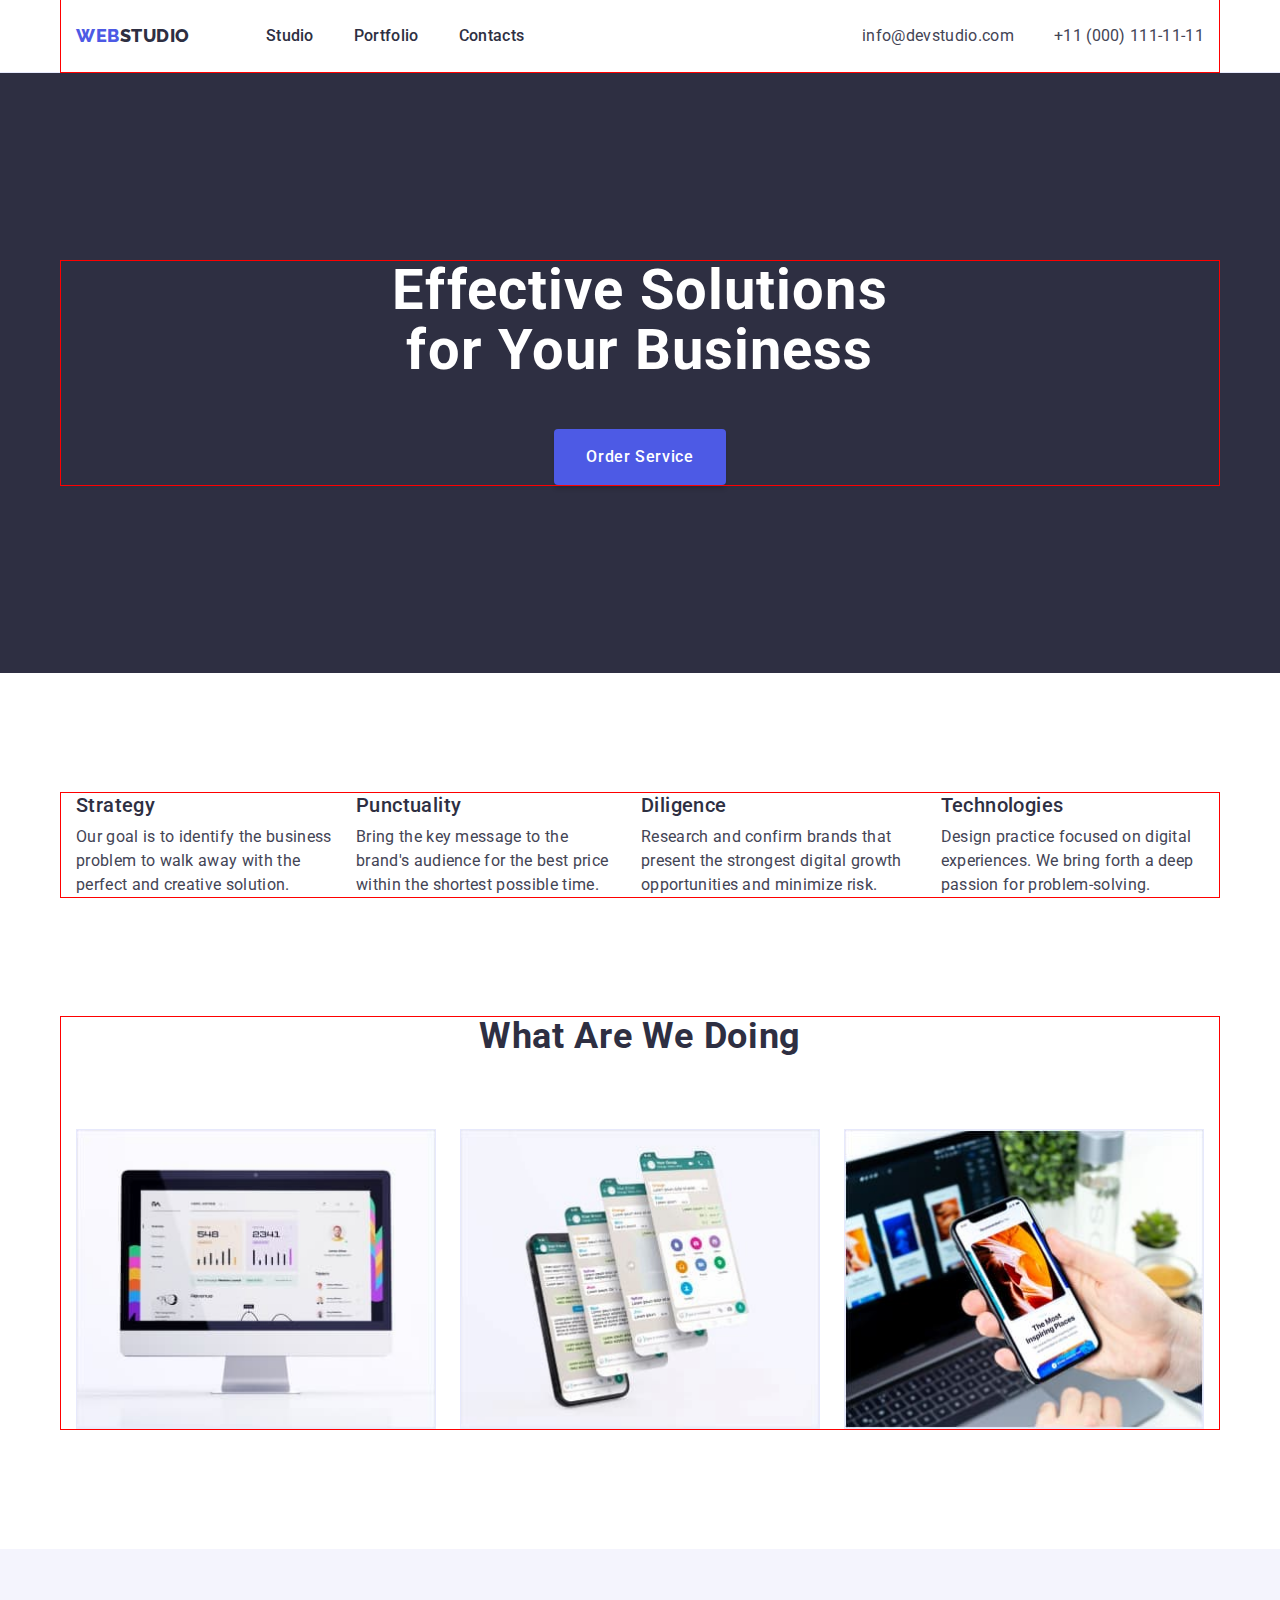
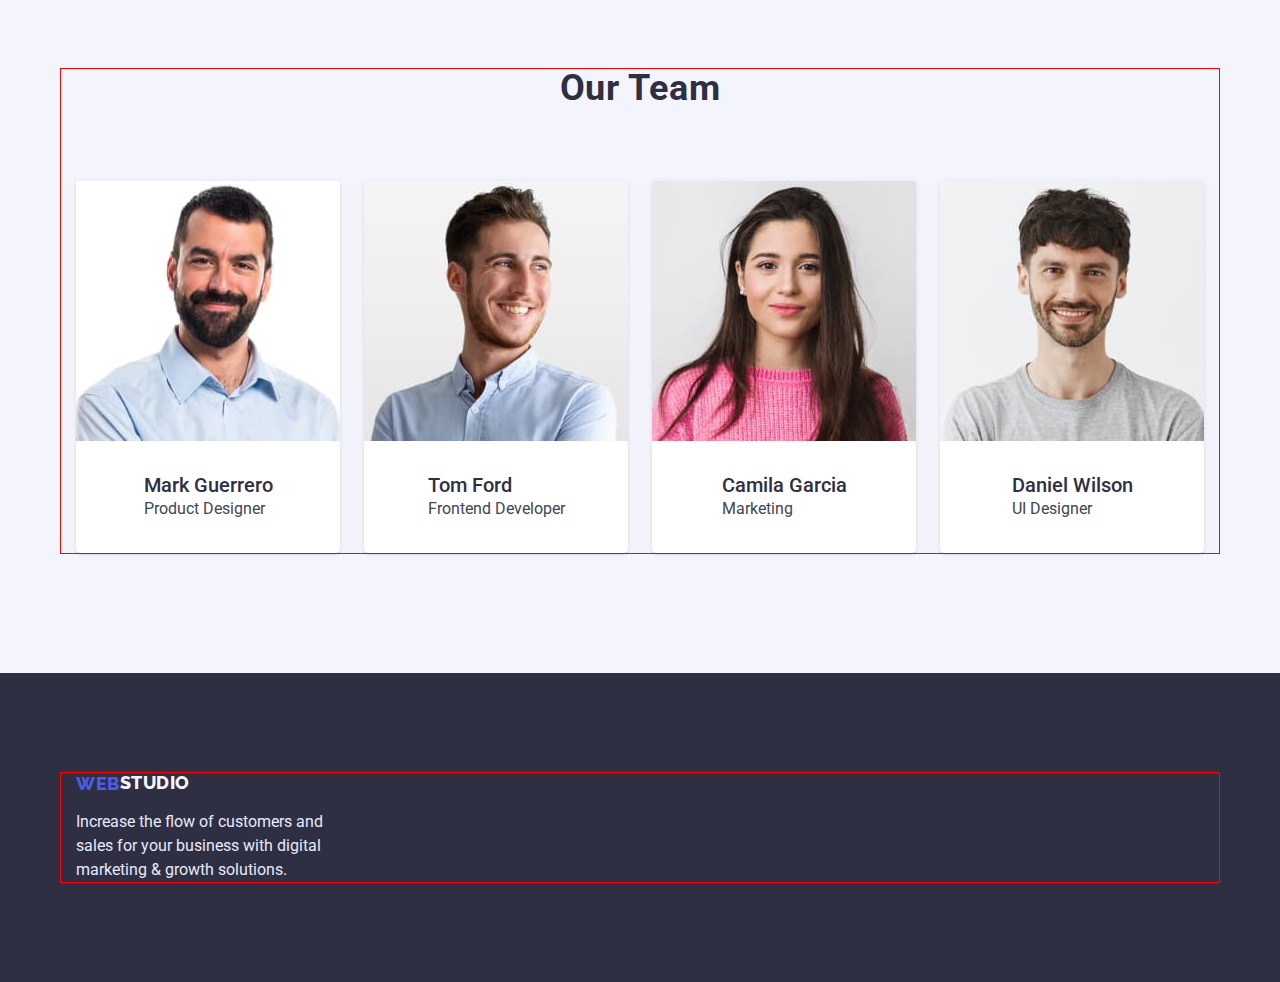
==== index.html @ 3fa26302 "Initial commit" ====
<!DOCTYPE html>
<html lang="en">
	<head>
		<meta charset="UTF-8" />
		<meta http-equiv="X-UA-Compatible" content="IE=edge" />
		<meta name="viewport" content="width=device-width, initial-scale=1.0" />
		<title>WebStudio</title>
		<link rel="preconnect" href="https://fonts.googleapis.com" />
		<link rel="preconnect" href="https://fonts.gstatic.com" crossorigin />
		<link
			href="https://fonts.googleapis.com/css2?family=Raleway:wght@800&family=Roboto:wght@400;500;700;900&display=swap"
			rel="stylesheet"
		/>
		<link
			href="
		https://cdn.jsdelivr.net/npm/modern-normalize@1.1.0/modern-normalize.min.css
		"
			rel="stylesheet"
		/>
		<link rel="stylesheet" href="./css/styles.css" />
	</head>

	<body class="body">
		<!-- Top line -->
		<header class="header-topline">
			<div class="container blok-header">
				<nav class="navigation">
					<a href="./index.html" class="logo link">Web<span>Studio</span> </a>

					<ul class="nav-list">
						<li><a href="" class="nav-link link"> Studio</a></li>
						<li><a href="./portfolio.html" class="nav-link link">Portfolio </a></li>
						<li><a href="" class="nav-link link">Contacts </a></li>
					</ul>
				</nav>
				<address class="contact">
					<ul class="contact-list">
						<li><a href="mailto:info@devstudio.com" class="contact-link link"> info@devstudio.com</a></li>
						<li><a href="tel:+110001111111" class="contact-link link"> +11 (000) 111-11-11</a></li>
					</ul>
				</address>
			</div>
		</header>
		<main>
			<!-- section-hero -->
			<section class="hero-section section">
				<div class="container">
					<h1 class="hero-title">Effective Solutions for Your Business</h1>
					<div class="btn-blok">
						<button type="button" class="button">Order Service</button>
					</div>
				</div>
			</section>
			<!-- feature -->
			<section class="feature section">
				<div class="container feature-blok">
					<h2 class="feature-title">Advantage</h2>
					<ul class="feature-list">
						<li class="feature-item">
							<h3 class="feature-subtitle">Strategy</h3>
							<p class="feature-text">
								Our goal is to identify the business problem to walk away with the perfect and creative solution.
							</p>
						</li>

						<li class="feature-item">
							<h3 class="feature-subtitle">Punctuality</h3>
							<p class="feature-text">
								Bring the key message to the brand's audience for the best price within the shortest possible time.
							</p>
						</li>

						<li class="feature-item">
							<h3 class="feature-subtitle">Diligence</h3>
							<p class="feature-text">
								Research and confirm brands that present the strongest digital growth opportunities and minimize risk.
							</p>
						</li>

						<li class="feature-item">
							<h3 class="feature-subtitle">Technologies</h3>
							<p class="feature-text">
								Design practice focused on digital experiences. We bring forth a deep passion for problem-solving.
							</p>
						</li>
					</ul>
				</div>
			</section>
			<!-- section-activity -->
			<section class="section-activity">
				<div class="container">
					<h2 class="activity-title">What are we doing</h2>
					<ul class="activity-list">
						<li class="activity-item">
							<img src="./images/img1.jpg" alt="computer" width="360" class="activity-pic" />
						</li>
						<li class="activity-item">
							<img src="./images/img2.jpg" alt="mobil phone" width="360" class="activity-pic" />
						</li>
						<li class="activity-item">
							<img src="./images/img3.jpg" alt="mobil phone and laptop" width="360" class="activity-pic" />
						</li>
					</ul>
				</div>
			</section>
			<!-- section-team -->
			<section class="team-light-bg section">
				<div class="container">
					<h2 class="team-title">Our Team</h2>
					<ul class="team-list">
						<li class="team-inner">
							<img src="./images/team_1.jpg" alt="Mark" width="264" class="team-pic" />
							<div class="team-text">
								<h3 class="team-subtitle">Mark Guerrero</h3>
								<p class="team-item">Product Designer</p>
							</div>
						</li>
						<li class="team-inner">
							<img src="./images/team_2.jpg" alt="Tom" width="264" class="team-pic" />
							<div class="team-text">
								<h3 class="team-subtitle">Tom Ford</h3>
								<p class="team-item">Frontend Developer</p>
							</div>
						</li>
						<li class="team-inner">
							<img src="./images/team_3.jpg" alt="Camila" width="264" class="team-pic" />
							<div class="team-text">
								<h3 class="team-subtitle">Camila Garcia</h3>
								<p class="team-item">Marketing</p>
							</div>
						</li>
						<li class="team-inner">
							<img src="./images/team_4.jpg" alt="Daniel" width="264" class="team-pic" />
							<div class="team-text">
								<h3 class="team-subtitle">Daniel Wilson</h3>
								<p class="team-item"> UI Designer</p>
							</div>
						</li>
					</ul>
				</div>
			</section>
		</main>
		<!-- Page footer -->
		<footer class="blok-footer">
			<div class="container ">
				<div class="logo-blok">
					<a href="./index.html" class="footer-logo link"> Web <span class="footer-link">Studio</span> </a>
				</div>
				<p class="footer-text">
					Increase the flow of customers and sales for your business with digital marketing & growth solutions.
				</p>
			</div>
		</footer>
	</body>
</html>
---- css/styles.css ----
:root {
	--main-text-color: #ffffff;
	--title-text-color: #2e2f42;
	--subtitle-text-color: #434455;
}

body {
	font-family: "Roboto", sans-serif;
	font-style: normal;
	color: var(--main-text-color);
	background-color: #ffffff;
}

ul,
li {
	text-decoration: none;
	list-style: none;
	margin: 0;
	margin: 0;
	padding-left: 0;
}
h1,
h2,
h3,
h4,
h5,
h6,
p {
	margin:0;
	margin:0;
}
.section {
	padding-top: 120px;
	padding-bottom: 120px;

}
.link {
	text-decoration: none;
	list-style: none;
}
img {
	display: block;
	max-width: 100%;
	height: auto;
}
.header-topline {
	box-sizing: border-box;
	background: var(--main-text-color);
	border-bottom: 1px solid #e7e9fc;
}
.container {
	width: 1158px;
	margin: 0 auto;
	outline: 1px solid red;
	padding-left: 15px;
	padding-right: 15px;
}
.blok-header {
	display: flex;
}

.navigation {
	display: flex;
	align-items: center;
}
.nav-list {
	display: flex;
	padding: 0px;
	gap: 40px;
	}
span {
	line-height: 1.33;
	color: var(--title-text-color);
}

.logo {
	font-family: "Raleway", sans-serif;
	font-weight: 800;
	font-size: 18px;
	line-height: 1.6;
	letter-spacing: 0.03em;
	text-transform: uppercase;
	color: #4d5ae5;
	align-items: center;
	margin-right: 76px;
}

.nav-link {
	font-weight: 500;
	font-size: 16px;
	line-height: 1.5;
	letter-spacing: 0.02em;
	color: var(--title-text-color);
	padding-top: 24px;
	padding-bottom: 24px;
}
.nav-link:hover,
.nav-link:focus {
	color: #4d5ae5;
}
.contact {
	margin-left: auto;
}
.contact-list {
	display: flex;
	gap: 40px;

}
.contact-link {
	display: block;
	font-style: normal;
	font-weight: 400;
	font-size: 16px;
	line-height: 1.5;
	letter-spacing: 0.02em;
	color: var(--subtitle-text-color);
	padding-top: 24px;
	padding-bottom: 24px;
	
	
}
.contact-link:hover,
.contact-link:focus {
	color: #404bbf;
}

/* section-hero */

.hero-title {
	font-weight: 700;
	font-size: 56px;
	line-height: 1.07;
	text-align: center;
	letter-spacing: 0.02em;
	color: var(--main-text- color);
	width: 496px;
	margin-left: auto;
	margin-right: auto;
		}

.hero-section {
	background-color: #2e2f42;
	padding-top: 188px;
	padding-bottom: 188px;
	
}

.button {
	border: none;
	font: inherit;
	font-family: "Roboto", sans-serif;
	font-weight: 500;
	font-size: 16px;
	line-height: 1.5;
	gap: 10px;
	align-items: center;
	letter-spacing: 0.04em;
	color: #ffffff;
	cursor: pointer;
	background: #4d5ae5;
	box-shadow: 0px 4px 4px rgba(0, 0, 0, 0.15);
	border-radius: 4px;
	min-width: 169px;
	padding: 16px 32px;
	margin-top: 48px;

		}

.button:hover,
.button:focus {
	color: #ffffff;
	background: #404bbf;
}
.btn-blok {
	display: flex;
	justify-content: center;
	flex-direction: row;
	}
/* feature */

.feature-title {
	position: absolute;
	width: 1px;
	height: 1px;
	margin: -1px;
	border: 0;
	padding: 0;
	white-space: nowrap;
	clip-path: inset(100%);
	clip: rect(0 0 0 0);
	overflow: hidden;
}
.feature-list {
	display: flex;
	flex-direction: row;
}
.feature-item {
	display: flex;
	flex-direction: column;
	align-items: flex-start;
	padding: 0px;
	gap: 8px;
}
.feature-item:not(:last-child) {
	margin-right: 24px;
}

.feature-subtitle {
	font-weight: 500;
	font-size: 20px;
	line-height: 1.2;
	letter-spacing: 0.02em;
	color: var(--title-text-color);
}
.feature-text {
	font-weight: 400;
	font-size: 16px;
	line-height: 1.5;
	letter-spacing: 0.02em;
	color: var(--subtitle-text-color);
}

/* section-activity */

.section-activity {
	padding-bottom: 120px;
}
.activity-title {
	font-weight: 700;
	font-size: 36px;
	line-height: 1.11;
	color: var(--title-text-color);
	text-align: center;
	letter-spacing: 0.02em;
	text-transform: capitalize;
	margin-bottom: 72px;
}
.activity-list {
	display: flex;
	flex-direction: row;
	align-items: flex-start;
	padding: 0px;
}

.activity-item {
	display: flex;
	flex-direction: column;
	align-items: flex-start;
	padding: 0px;
	}
.activity-item:not(:last-child) {
	margin-right: 24px;
}

.activity-pic {
	background-blend-mode: soft-light, normal;
	border: 1px solid #e7e9fc;
}

/* section-team */

.team-title {
	font-weight: 700;
	font-size: 36px;
	line-height: 1.11;
	color: var(--title-text-color);
	text-align: center;
	letter-spacing: 0.02em;
	text-transform: capitalize;
	margin-bottom: 72px;
}

.team-light-bg {
	background: #f4f4fd;
}
.team-list {
	display: flex;
}
.team-inner {
	background: #ffffff;
	box-shadow: 0px 1px 6px rgba(46, 47, 66, 0.08), 0px 1px 1px rgba(46, 47, 66, 0.16), 0px 2px 1px rgba(46, 47, 66, 0.08);
	border-radius: 0px 0px 4px 4px;
	display: flex;
	flex-direction: column;
	align-items: center;
}
.team-text{
	padding:32px 16px ;
}
.team-inner:not(:last-child) {
	margin-right: 24px;
}

.team-subtitle {
	font-weight: 500;
	font-size: 20px;
	line-height: 1.2;
	color: var(--title-text-color);
}

.team-item {
	font-weight: 400;
	font-size: 16px;
	line-height: 1.5;
	color: var(--subtitle-text-color);
}

/* footer */

.logo-blok {
	margin-bottom: 16px;
}
.footer-logo {
	font-family: "Raleway", sans-serif;
	font-weight: 800;
	font-size: 18px;
	line-height: 1.17;
	display: flex;
	align-items: center;
	letter-spacing: 0.03em;
	text-transform: uppercase;
	color: #4d5ae5;
}

.footer-link {
	font-family: "Raleway", sans-serif;
	font-weight: 800;
	font-size: 18px;
	line-height: 1.16;
	display: flex;
	align-items: center;
	letter-spacing: 0.03em;
	text-transform: uppercase;
	color: #f4f4fd;
}

.footer-text {
	font-weight: 400;
	font-size: 16px;
	line-height: 1.5;
	color: #e7e9fc;
	width: 264px;
	}
.blok-footer {
	background: #2e2f42;
	padding-top: 100px;
	padding-bottom: 100px;
}
/* portfolio */
/* top-line */
/* section */
/* button */

.main-list {
	padding-top: 96px;
	padding-bottom: 120px;
}
.list-button {
display: flex;
flex-direction: row;
align-items: flex-start;
padding: 0px;
gap: 24px;
justify-content: center;
margin-bottom: 72px; ;
}


.button-text {
	font-family: inherit;
	font-style: normal;
	font-weight: 500;
	font-size: 16px;
	line-height: 1.5;
	display: flex;
	align-items: center;
	text-align: center;
	letter-spacing: 0.04em;
	color: #4d5ae5;
	flex: none;
	order: 0;
	flex-grow: 0;
	background: #f4f4fd;
	border: 1px solid #e7e9fc;
	border-radius: 4px;
	padding: 12px 24px;
}
.button-text:hover,
.button-text:focus {
	background: #404bbf; 
	box-shadow: 0px 3px 1px rgba(0, 0, 0, 0.1), 0px 2px 1px rgba(0, 0, 0, 0.08), 0px 2px 2px rgba(0, 0, 0, 0.12);
	border-radius: 4px;
	color: #ffffff; 
	

	
}

.project-list {
	display: flex;
	flex-wrap: wrap;
	gap: 24px;
	padding: ;
	list-style: none;
}

.project-item {
	flex-basis: calc((100% - 48px) / 3);
	
}

 .project-subtitle {
	font-weight: 500;
	font-size: 20px;
	line-height: 1.2;
	letter-spacing: 0.02em;
	color: var(--title-text-color);
	} 	
	

.project-text {
	font-weight: 400;
	font-size: 16px;
	line-height: 1.5;
	letter-spacing: 0.02em;
	color: var(--subtitle-text-color);
}
 

.blok-text{
	outline: 1px solid red;
	padding-top: 32px;  
	padding-bottom: 32px;
	padding-left: 16px; 
	/* padding-right: 54px; */
	border-bottom: 1px solid #E7E9FC;
	border-left: 1px solid #E7E9FC;
	border-right: 1px solid #E7E9FC;;
	
}
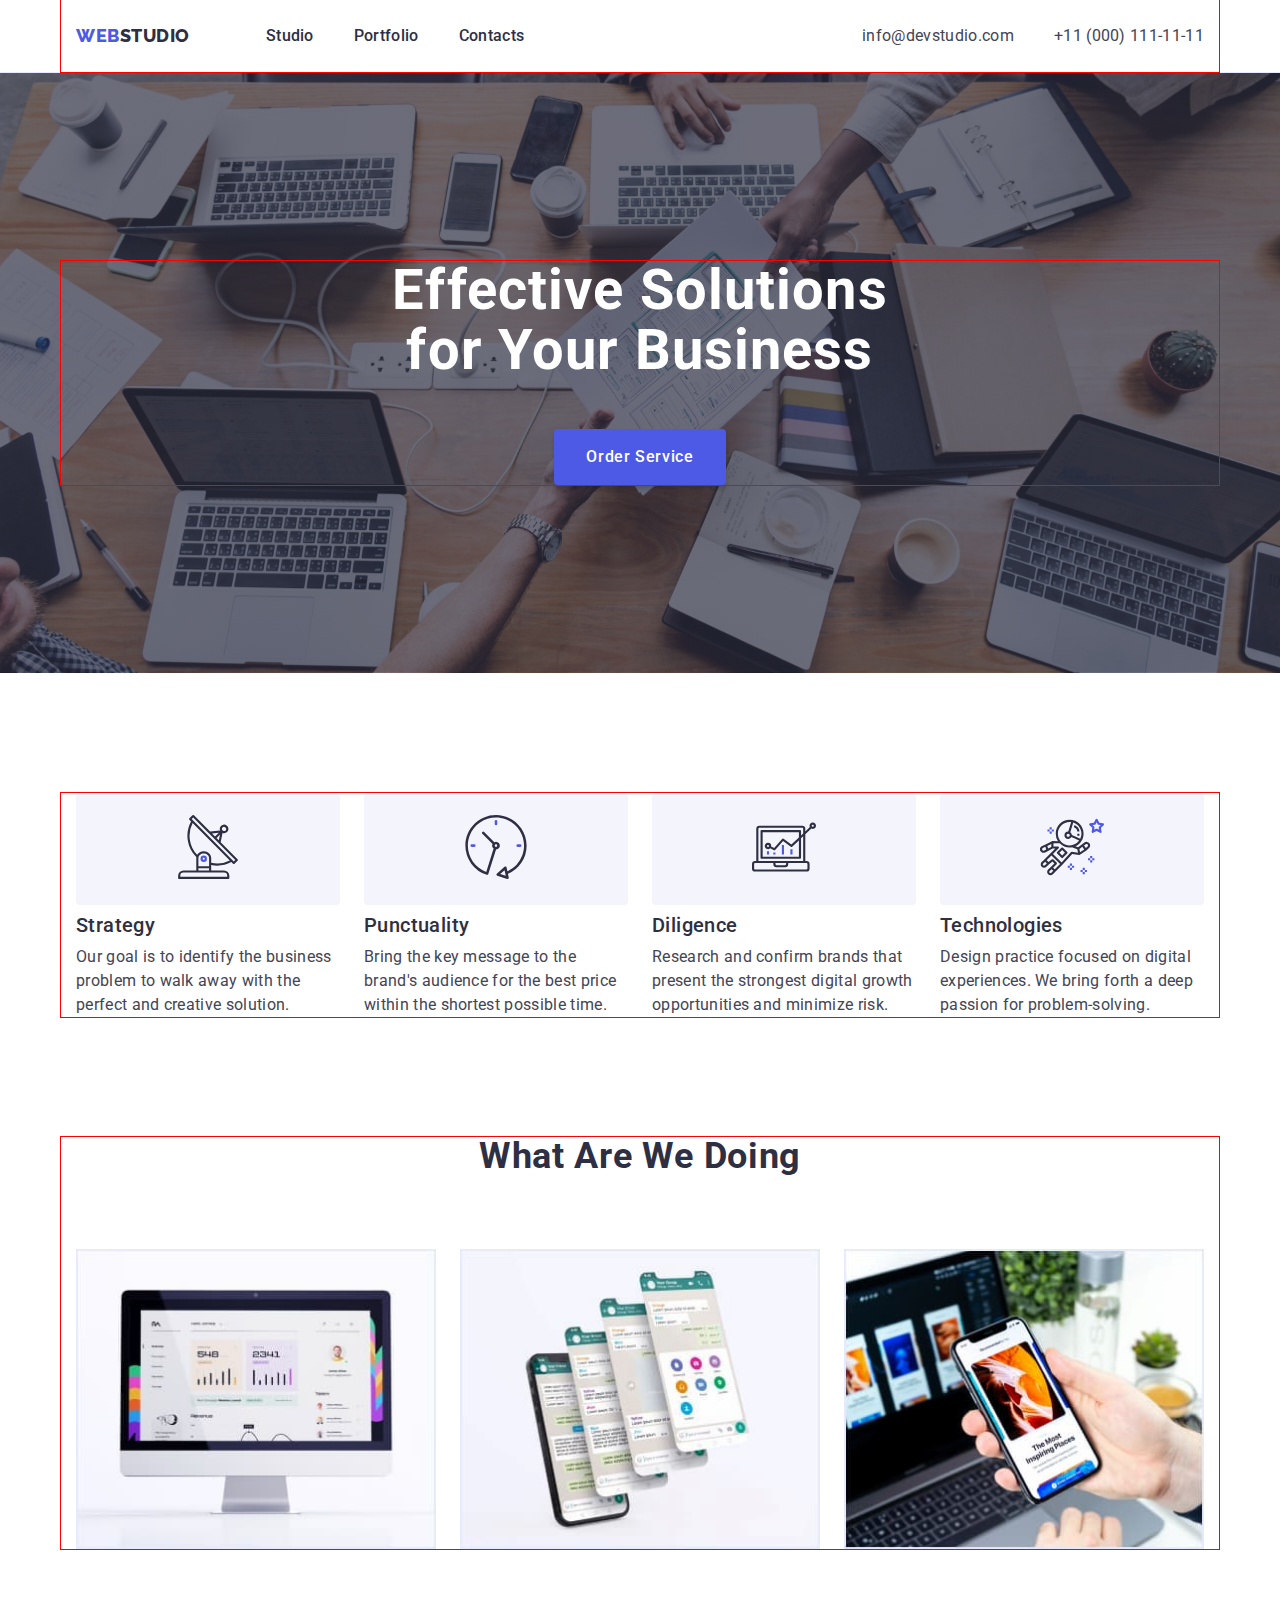
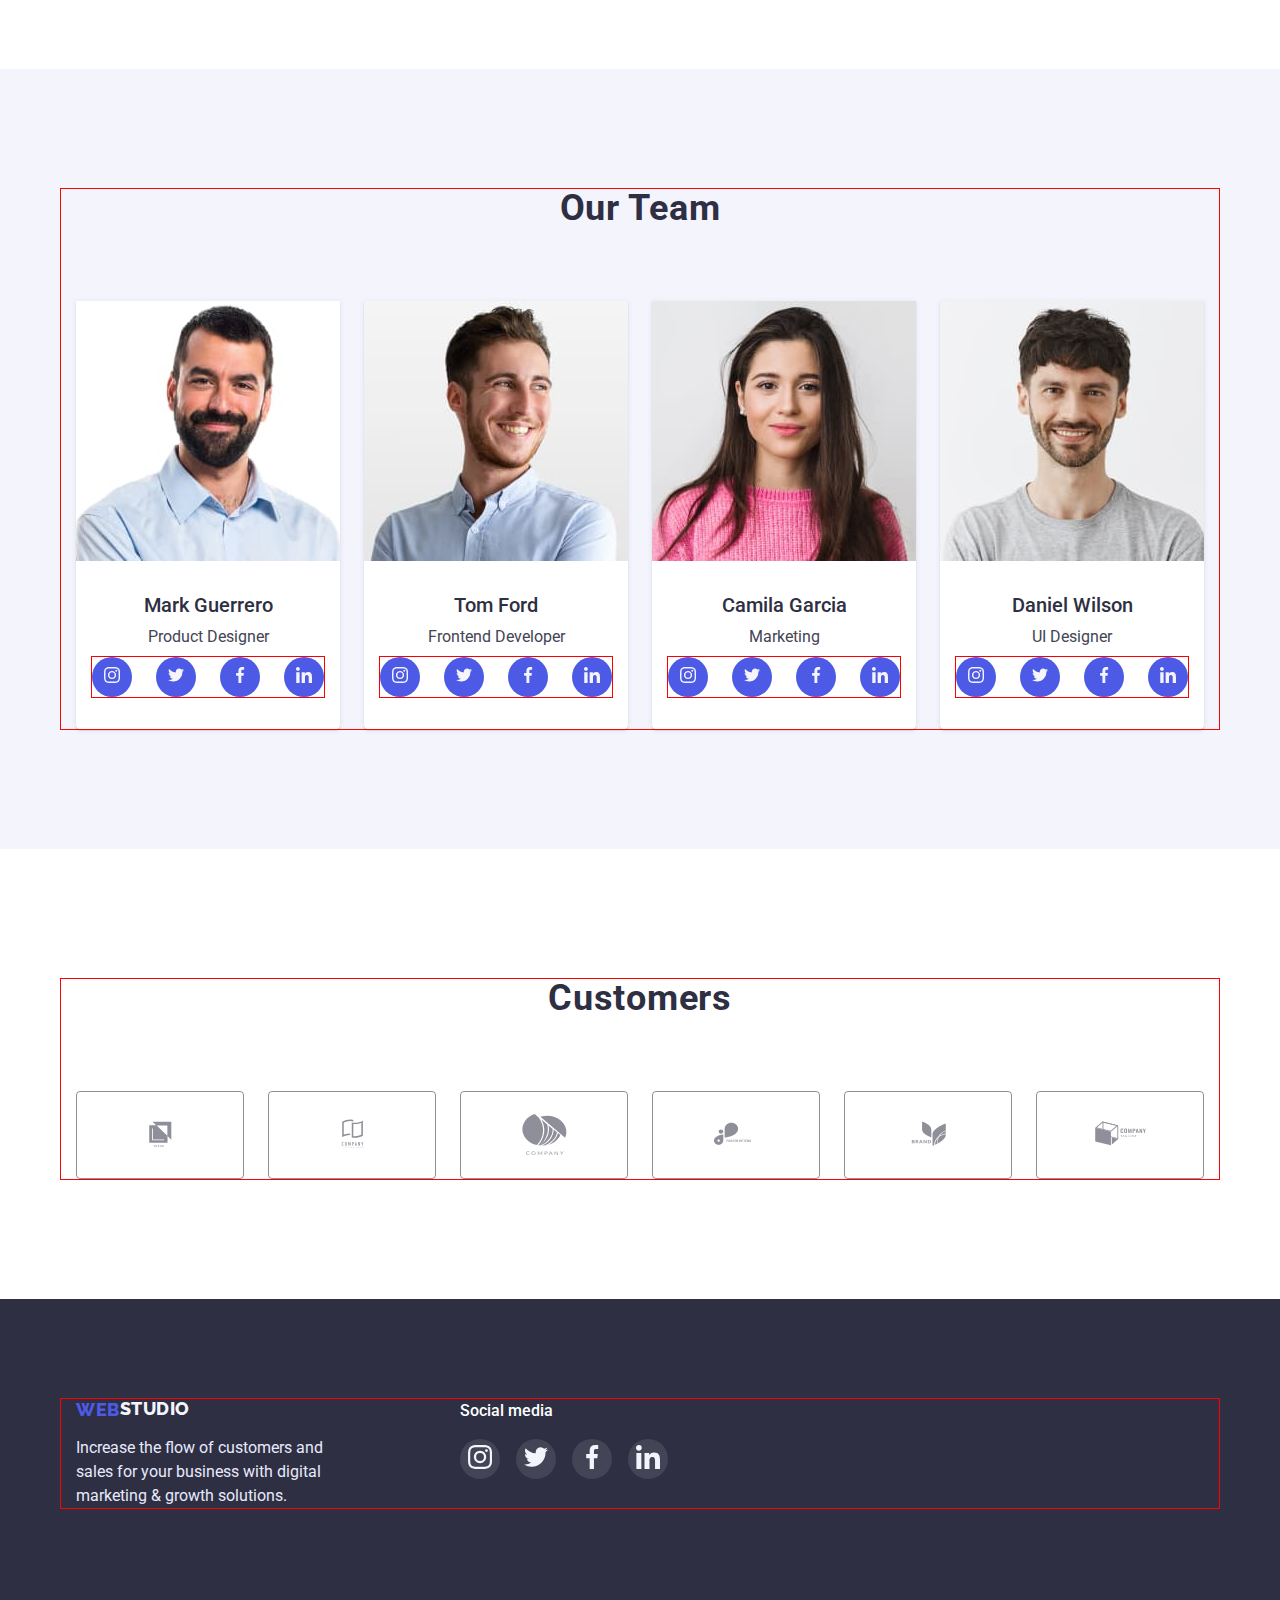
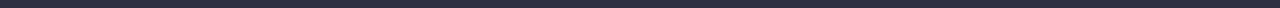
==== commit fc7d9f3b: "dz4_v1" ====
--- a/index.html
+++ b/index.html
@@ -57,6 +57,13 @@
 					<h2 class="feature-title">Advantage</h2>
 					<ul class="feature-list">
 						<li class="feature-item">
+							<div class="blok-feature-icon">
+								<a href="" class="feature-icon">
+									<svg class="icon-antenna" width="64" height="64">
+										<use href="./images/icons.svg#icon-antenna"></use>
+									</svg>
+								</a>
+							</div>
 							<h3 class="feature-subtitle">Strategy</h3>
 							<p class="feature-text">
 								Our goal is to identify the business problem to walk away with the perfect and creative solution.
@@ -64,6 +71,13 @@
 						</li>
 
 						<li class="feature-item">
+							<div class="blok-feature-icon">
+								<a href="" class="feature-icon">
+									<svg class="icon-clock" width="64" height="64">
+										<use href="./images/icons.svg#icon-clock"></use>
+									</svg>
+								</a>
+							</div>
 							<h3 class="feature-subtitle">Punctuality</h3>
 							<p class="feature-text">
 								Bring the key message to the brand's audience for the best price within the shortest possible time.
@@ -71,6 +85,13 @@
 						</li>
 
 						<li class="feature-item">
+							<div class="blok-feature-icon">
+								<a href="" class="feature-icon">
+									<svg class="icon-diagram" width="64" height="64">
+										<use href="./images/icons.svg#icon-diagram"></use>
+									</svg>
+								</a>
+							</div>
 							<h3 class="feature-subtitle">Diligence</h3>
 							<p class="feature-text">
 								Research and confirm brands that present the strongest digital growth opportunities and minimize risk.
@@ -78,6 +99,13 @@
 						</li>
 
 						<li class="feature-item">
+							<div class="blok-feature-icon">
+								<a href="" class="feature-icon">
+									<svg class="icon-kosmonaft" width="64" height="64">
+										<use href="./images/icons.svg#icon-astronaut"></use>
+									</svg>
+								</a>
+							</div>
 							<h3 class="feature-subtitle">Technologies</h3>
 							<p class="feature-text">
 								Design practice focused on digital experiences. We bring forth a deep passion for problem-solving.
@@ -113,6 +141,36 @@
 							<div class="team-text">
 								<h3 class="team-subtitle">Mark Guerrero</h3>
 								<p class="team-item">Product Designer</p>
+								<ul class="social">
+									<li class="team-social">
+										<a href="" class="team-icon">
+											<svg class="icon-social" width="16" height="16">
+												<use href="./images/icons.svg#icon-instagram"></use>
+											</svg>
+										</a>
+									</li>
+									<li class="team-social">
+										<a href="" class="team-icon">
+											<svg class="icon-social" width="16" height="16">
+												<use href="./images/icons.svg#icon-twitter"></use>
+											</svg>
+										</a>
+									</li>
+									<li class="team-social">
+										<a href="" class="team-icon">
+											<svg class="icon-social" width="16" height="16">
+												<use href="./images/icons.svg#icon-facebook"></use>
+											</svg>
+										</a>
+									</li>
+									<li class="team-social">
+										<a href="" class="team-icon">
+											<svg class="icon-social" width="16" height="16">
+												<use href="./images/icons.svg#icon-linkedin"></use>
+											</svg>
+										</a>
+									</li>
+								</ul>
 							</div>
 						</li>
 						<li class="team-inner">
@@ -120,6 +178,36 @@
 							<div class="team-text">
 								<h3 class="team-subtitle">Tom Ford</h3>
 								<p class="team-item">Frontend Developer</p>
+								<ul class="social">
+									<li class="team-social">
+										<a href="" class="team-icon">
+											<svg class="icon-social" width="16" height="16">
+												<use href="./images/icons.svg#icon-instagram"></use>
+											</svg>
+										</a>
+									</li>
+									<li class="team-social">
+										<a href="" class="team-icon">
+											<svg class="icon-social" width="16" height="16">
+												<use href="./images/icons.svg#icon-twitter"></use>
+											</svg>
+										</a>
+									</li>
+									<li class="team-social">
+										<a href="" class="team-icon">
+											<svg class="icon-social" width="16" height="16">
+												<use href="./images/icons.svg#icon-facebook"></use>
+											</svg>
+										</a>
+									</li>
+									<li class="team-social">
+										<a href="" class="team-icon">
+											<svg class="icon-social" width="16" height="16">
+												<use href="./images/icons.svg#icon-linkedin"></use>
+											</svg>
+										</a>
+									</li>
+								</ul>
 							</div>
 						</li>
 						<li class="team-inner">
@@ -127,6 +215,36 @@
 							<div class="team-text">
 								<h3 class="team-subtitle">Camila Garcia</h3>
 								<p class="team-item">Marketing</p>
+								<ul class="social">
+									<li class="team-social">
+										<a href="" class="team-icon">
+											<svg class="icon-social" width="16" height="16">
+												<use href="./images/icons.svg#icon-instagram"></use>
+											</svg>
+										</a>
+									</li>
+									<li class="team-social">
+										<a href="" class="team-icon">
+											<svg class="icon-social" width="16" height="16">
+												<use href="./images/icons.svg#icon-twitter"></use>
+											</svg>
+										</a>
+									</li>
+									<li class="team-social">
+										<a href="" class="team-icon">
+											<svg class="icon-social" width="16" height="16">
+												<use href="./images/icons.svg#icon-facebook"></use>
+											</svg>
+										</a>
+									</li>
+									<li class="team-social">
+										<a href="" class="team-icon">
+											<svg class="icon-social" width="16" height="16">
+												<use href="./images/icons.svg#icon-linkedin"></use>
+											</svg>
+										</a>
+									</li>
+								</ul>
 							</div>
 						</li>
 						<li class="team-inner">
@@ -134,22 +252,151 @@
 							<div class="team-text">
 								<h3 class="team-subtitle">Daniel Wilson</h3>
 								<p class="team-item"> UI Designer</p>
+								<ul class="social">
+									<li class="team-social">
+										<a href="" class="team-icon">
+											<svg class="icon-social" width="16" height="16">
+												<use href="./images/icons.svg#icon-instagram"></use>
+											</svg>
+										</a>
+									</li>
+									<li class="team-social">
+										<a href="" class="team-icon">
+											<svg class="icon-social" width="16" height="16">
+												<use href="./images/icons.svg#icon-twitter"></use>
+											</svg>
+										</a>
+									</li>
+									<li class="team-social">
+										<a href="" class="team-icon">
+											<svg class="icon-social" width="16" height="16">
+												<use href="./images/icons.svg#icon-facebook"></use>
+											</svg>
+										</a>
+									</li>
+									<li class="team-social">
+										<a href="" class="team-icon">
+											<svg class="icon-social" width="16" height="16">
+												<use href="./images/icons.svg#icon-linkedin"></use>
+											</svg>
+										</a>
+									</li>
+								</ul>
 							</div>
 						</li>
 					</ul>
+				</div>
+			</section>
+			<!-- customer -->
+			<section class="customers section">
+				<div class="container">
+					<h2 class="customers-title">Customers</h2>
+
+<ul class="customers-list">
+	<li class="customers-item">
+		<a href="" class="customers-icon">
+		<svg class="icon-customers" width="104" height="56">
+			<use href="./images/icons.svg#icon-Logo-1"></use>
+		</svg>
+	</a>
+	</li>
+	
+	
+	<li class="customers-item">
+		<a href="" class="customers-icon">
+		<svg class="icon-customers" width="104" height="56">
+			<use href="./images/icons.svg#icon-Logo-2"></use>
+		</svg>
+	</a>
+	</li>
+	<li class="customers-item">
+		<a href="" class="customers-icon">
+		<svg class="icon-customers" width="104" height="56">
+			<use href="./images/icons.svg#icon-Logo-3"></use>
+		</svg>
+	</a>
+	</li>
+	<li class="customers-item">
+		<a href="" class="customers-icon">
+		<svg class="icon-customers" width="104" height="56">
+			<use href="./images/icons.svg#icon-Logo-4"></use>
+		</svg>
+	</a>
+	</li>
+
+</li>
+<li class="customers-item">
+	<a href="" class="customers-icon">
+	<svg class="icon-customers" width="104" height="56">
+		<use href="./images/icons.svg#icon-Logo-5"></use>
+	</svg>
+</a>
+</li>
+
+</li>
+<li class="customers-item">
+	<a href="" class="customers-icon">
+	<svg class="icon-customers" width="104" height="56">
+		<use href="./images/icons.svg#icon-Logo-6"></use>
+	</svg>
+</a>
+</li>
+</ul>
 				</div>
 			</section>
 		</main>
 		<!-- Page footer -->
+
+
 		<footer class="blok-footer">
-			<div class="container ">
-				<div class="logo-blok">
-					<a href="./index.html" class="footer-logo link"> Web <span class="footer-link">Studio</span> </a>
+			<div class="container">
+				<div class="blok-logo-social">
+					<div>
+					<div class="logo-blok">
+					<a href="./index.html" class="footer-logo link">Web<span class="footer-link">Studio</span> </a>
 				</div>
 				<p class="footer-text">
 					Increase the flow of customers and sales for your business with digital marketing & growth solutions.
-				</p>
+				</p>		
+					</div>
+				
+				<div class="footer-social">
+				<h2 class="footer-title">Social media</h2>
+				<ul class="footer-list">
+					<li class="footer-item">
+						<a href="" class="footer-icon">
+							<svg class="icon-social" width="24" height="24">
+								<use href="./images/icons.svg#icon-instagram"></use>
+							</svg>
+						</a>
+					</li>
+					<li class="footer-item">
+						<a href="" class="footer-icon">
+							<svg class="icon-social" width="24" height="24">
+								<use href="./images/icons.svg#icon-twitter"></use>
+							</svg>
+						</a>
+					</li>
+					<li class="footer-item">
+						<a href="" class="footer-icon">
+							<svg class="icon-social" width="24" height="24">
+								<use href="./images/icons.svg#icon-facebook"></use>
+							</svg>
+						</a>
+					</li>
+					<li class="footer-item">
+						<a href="" class="footer-icon">
+							<svg class="icon-social" width="24" height="24">
+								<use href="./images/icons.svg#icon-linkedin"></use>
+							</svg>
+						</a>
+					</li>
+				</ul>
+			</div>
+				</div>
+			
 			</div>
 		</footer>
 	</body>
 </html>
+
--- a/css/styles.css
+++ b/css/styles.css
@@ -139,9 +139,12 @@
 		}
 
 .hero-section {
-	background-color: #2e2f42;
+	 
 	padding-top: 188px;
 	padding-bottom: 188px;
+	background-image: linear-gradient(rgba(46, 47, 66, 0.7),rgba(46, 47, 66, 0.7)), url("../images/people-office.jpg");
+	background-repeat: no-repeat; 
+	background-position: center;
 	
 }
 
@@ -204,6 +207,20 @@
 .feature-item:not(:last-child) {
 	margin-right: 24px;
 }
+.feature-icon {
+fill:#f4f4fd, #2e2f42, #4d5ae5;
+}
+.blok-feature-icon {
+	width: 264px;
+	height: 112px;
+	box-sizing: border-box;
+	background: #F4F4FD;
+	border-radius: 4px;
+	display: flex;
+	justify-content: center;
+  	align-items: center;	
+}
+
 
 .feature-subtitle {
 	font-weight: 500;
@@ -258,7 +275,11 @@
 }
 
 /* section-team */
-
+.social {
+	outline: 1px solid red;
+	display: flex;
+	gap: 24px;
+}
 .team-title {
 	font-weight: 700;
 	font-size: 36px;
@@ -275,7 +296,7 @@
 }
 .team-list {
 	display: flex;
-}
+	}
 .team-inner {
 	background: #ffffff;
 	box-shadow: 0px 1px 6px rgba(46, 47, 66, 0.08), 0px 1px 1px rgba(46, 47, 66, 0.16), 0px 2px 1px rgba(46, 47, 66, 0.08);
@@ -296,6 +317,9 @@
 	font-size: 20px;
 	line-height: 1.2;
 	color: var(--title-text-color);
+	display: flex;
+	justify-content: center;
+	padding-bottom: 8px;
 }
 
 .team-item {
@@ -303,10 +327,102 @@
 	font-size: 16px;
 	line-height: 1.5;
 	color: var(--subtitle-text-color);
-}
-
+	display: flex;
+	justify-content: center;
+	align-items: center;
+	padding-bottom: 8px;
+}
+
+.team-social {
+	width: 40px;
+	height: 40px;
+	box-sizing: border-box;
+	background: #4d5ae5;
+	display: flex;
+	justify-content: center;
+  	align-items: center;	
+	border-radius : 50%;
+	
+
+}
+
+.team-social:hover,
+.team-social:focus {
+	background: #404BBF;
+}
+
+.team-icon {
+fill: #F4F4FD;
+}
+
+.team-icon:hover,
+.team-icon:focus{
+	
+}
+/* customers */
+.customers {
+	padding-top: 130px;
+}
+.customers-title {
+font-family: 'Roboto';
+font-style: normal;
+font-weight: 700;
+font-size: 36px;
+line-height: 1.11;
+color: #2E2F42;
+text-align: center;
+letter-spacing: 0.02em;
+text-transform: capitalize;
+margin-bottom: 72px;
+}
+
+.customers-list {
+	display: flex;
+	gap: 24px;
+}
+ .customers-item {
+	width: 168px;
+	height: 88px;
+	box-sizing: border-box;
+	border: 1px solid #8E8F99;
+	border-radius: 4px;
+	display: flex;
+	justify-content: center;
+	align-items: center;
+	fill: #8E8F99;
+ }
+ .customers-item:hover,
+ .customers-item:focus {
+	border: 1px solid #404BBF;
+	border-radius: 4px;
+	fill: #404bbf;
+	
+ }
+
+ /* .icon-customers {
+	fill: #8E8F99;
+	
+ }
+
+ .icon-customers:hover,
+ .icon-customers:focus {
+	fill: #404BBF;
+ } */
+
+ .customers-icon {
+fill: #8E8F99;
+ }
+ .customers-icon:hover,
+ .customers-icon:focus {
+fill: #404BBF;
+ }
+ 
+	
+ 
 /* footer */
-
+ .blok-logo-social {
+	display: flex;
+ }
 .logo-blok {
 	margin-bottom: 16px;
 }
@@ -345,6 +461,41 @@
 	background: #2e2f42;
 	padding-top: 100px;
 	padding-bottom: 100px;
+}
+
+.footer-title {
+	font-family: 'Roboto';
+	font-style: normal;
+	font-weight: 500;
+	font-size: 16px;
+	line-height: 1.5;
+	color: #FFFFFF;
+	margin-bottom: 16px;
+	}
+.footer-social {
+	margin-left: 120px;
+}
+.footer-list {
+	display: flex;
+	gap: 16px;
+}
+ .footer-item {
+	width: 40px;
+	height: 40px;
+	display: flex;
+	justify-content: center;
+	align-items: center;
+	border-radius : 50%;
+	background: #434455;
+
+ }
+.footer-item:hover,
+.footer-item:focus {
+	background: #31d0aa;
+}
+ 
+.footer-icon {
+	fill: #F4F4FD;
 }
 /* portfolio */
 /* top-line */
@@ -406,9 +557,14 @@
 
 .project-item {
 	flex-basis: calc((100% - 48px) / 3);
-	
-}
-
+	}
+.project-item:hover,
+.project-item:focus {
+	background: #FFFFFF;
+	border: 1px solid #F4F4FD;
+	box-shadow: 0px 1px 6px rgba(46, 47, 66, 0.08), 0px 1px 1px rgba(46, 47, 66, 0.16), 0px 2px 1px rgba(46, 47, 66, 0.08);
+	
+}
  .project-subtitle {
 	font-weight: 500;
 	font-size: 20px;
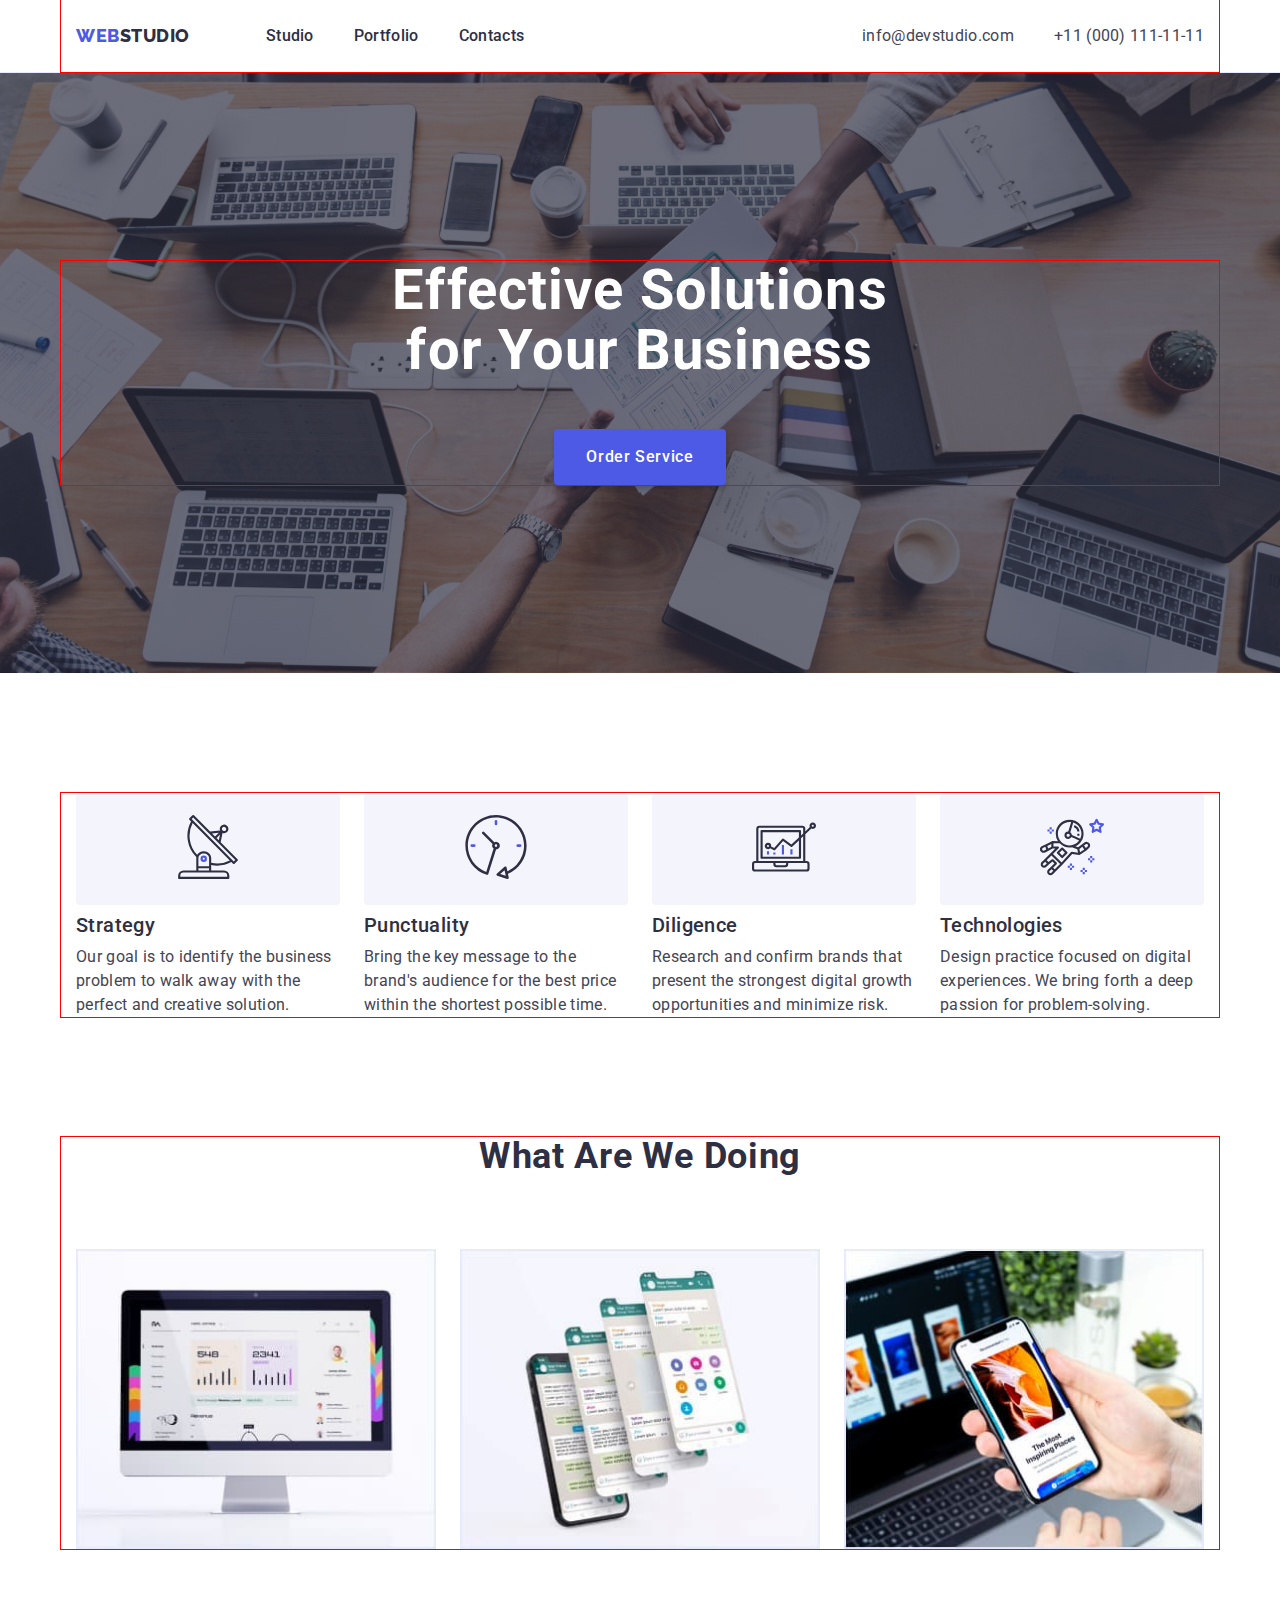
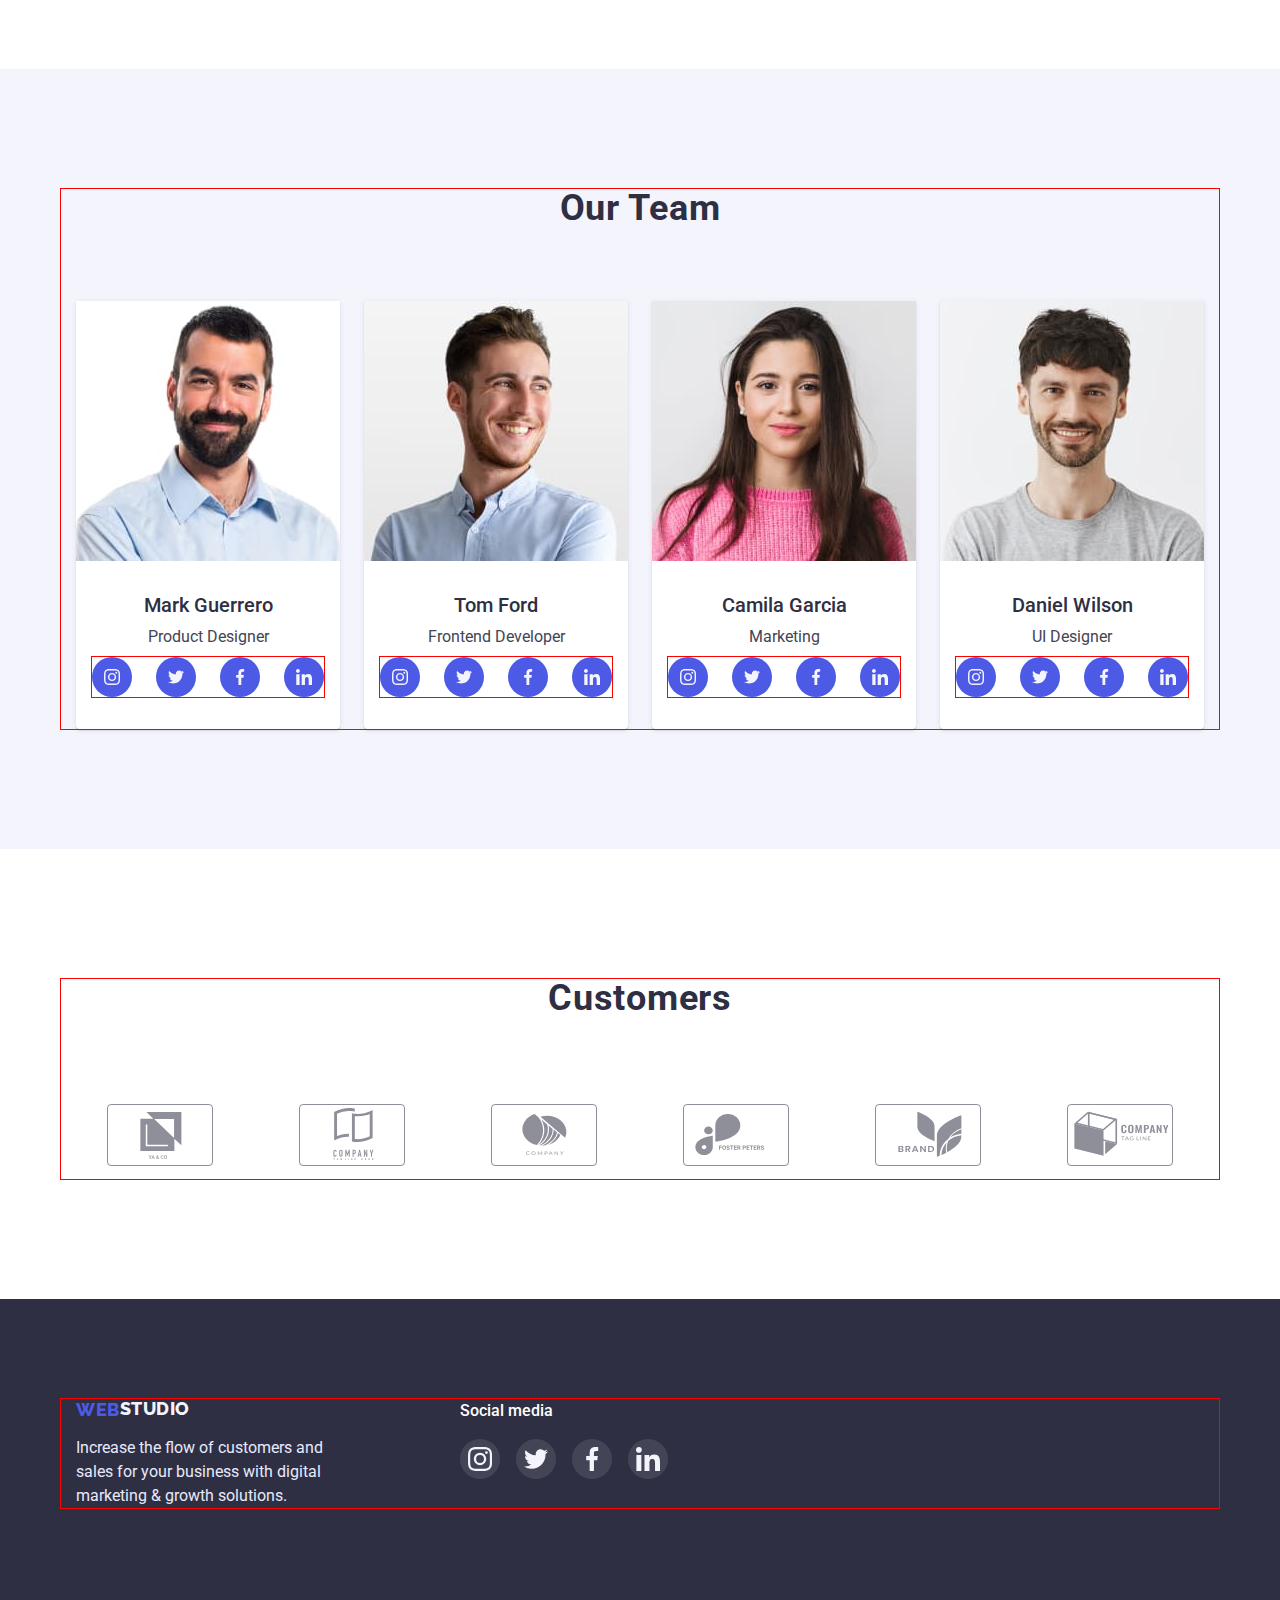
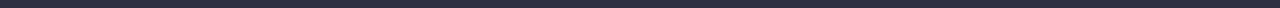
==== commit 3949d1fc: "dz4_v2" ====
--- a/index.html
+++ b/index.html
@@ -296,7 +296,7 @@
 	<li class="customers-item">
 		<a href="" class="customers-icon">
 		<svg class="icon-customers" width="104" height="56">
-			<use href="./images/icons.svg#icon-Logo-1"></use>
+			<use href="./images/icons1.svg#icon-Logo-1"></use>
 		</svg>
 	</a>
 	</li>
@@ -305,21 +305,21 @@
 	<li class="customers-item">
 		<a href="" class="customers-icon">
 		<svg class="icon-customers" width="104" height="56">
-			<use href="./images/icons.svg#icon-Logo-2"></use>
+			<use href="./images/icons1.svg#icon-Logo-2"></use>
 		</svg>
 	</a>
 	</li>
 	<li class="customers-item">
 		<a href="" class="customers-icon">
 		<svg class="icon-customers" width="104" height="56">
-			<use href="./images/icons.svg#icon-Logo-3"></use>
+			<use href="./images/icons1.svg#icon-Logo-3"></use>
 		</svg>
 	</a>
 	</li>
 	<li class="customers-item">
 		<a href="" class="customers-icon">
 		<svg class="icon-customers" width="104" height="56">
-			<use href="./images/icons.svg#icon-Logo-4"></use>
+			<use href="./images/icons1.svg#icon-Logo-4"></use>
 		</svg>
 	</a>
 	</li>
@@ -328,7 +328,7 @@
 <li class="customers-item">
 	<a href="" class="customers-icon">
 	<svg class="icon-customers" width="104" height="56">
-		<use href="./images/icons.svg#icon-Logo-5"></use>
+		<use href="./images/icons1.svg#icon-Logo-5"></use>
 	</svg>
 </a>
 </li>
@@ -337,7 +337,7 @@
 <li class="customers-item">
 	<a href="" class="customers-icon">
 	<svg class="icon-customers" width="104" height="56">
-		<use href="./images/icons.svg#icon-Logo-6"></use>
+		<use href="./images/icons1.svg#icon-Logo-6"></use>
 	</svg>
 </a>
 </li>
--- a/css/styles.css
+++ b/css/styles.css
@@ -145,6 +145,7 @@
 	background-image: linear-gradient(rgba(46, 47, 66, 0.7),rgba(46, 47, 66, 0.7)), url("../images/people-office.jpg");
 	background-repeat: no-repeat; 
 	background-position: center;
+	background-size: 1440px;
 	
 }
 
@@ -384,37 +385,26 @@
 	width: 168px;
 	height: 88px;
 	box-sizing: border-box;
+	/* border: 1px solid #8E8F99;
+	border-radius: 4px; */
+	display: flex;
+	justify-content: center;
+	align-items: center;
+	fill: #8E8F99;
+ }
+ 
+ .customers-icon {
+	fill: #8E8F99;
 	border: 1px solid #8E8F99;
 	border-radius: 4px;
-	display: flex;
-	justify-content: center;
-	align-items: center;
-	fill: #8E8F99;
  }
- .customers-item:hover,
- .customers-item:focus {
+ .customers-icon:hover,
+ .customers-icon:focus {
+	fill: #404BBF;
 	border: 1px solid #404BBF;
 	border-radius: 4px;
 	fill: #404bbf;
-	
- }
-
- /* .icon-customers {
-	fill: #8E8F99;
-	
- }
-
- .icon-customers:hover,
- .icon-customers:focus {
-	fill: #404BBF;
- } */
-
- .customers-icon {
-fill: #8E8F99;
- }
- .customers-icon:hover,
- .customers-icon:focus {
-fill: #404BBF;
+
  }
  
 	
@@ -489,6 +479,12 @@
 	background: #434455;
 
  }
+ .icon-social {
+	display: flex;
+		
+ }
+
+
 .footer-item:hover,
 .footer-item:focus {
 	background: #31d0aa;
@@ -541,6 +537,7 @@
 	background: #404bbf; 
 	box-shadow: 0px 3px 1px rgba(0, 0, 0, 0.1), 0px 2px 1px rgba(0, 0, 0, 0.08), 0px 2px 2px rgba(0, 0, 0, 0.12);
 	border-radius: 4px;
+	border-color: #404bbf;
 	color: #ffffff; 
 	
 
@@ -561,7 +558,6 @@
 .project-item:hover,
 .project-item:focus {
 	background: #FFFFFF;
-	border: 1px solid #F4F4FD;
 	box-shadow: 0px 1px 6px rgba(46, 47, 66, 0.08), 0px 1px 1px rgba(46, 47, 66, 0.16), 0px 2px 1px rgba(46, 47, 66, 0.08);
 	
 }
@@ -584,11 +580,9 @@
  
 
 .blok-text{
-	outline: 1px solid red;
 	padding-top: 32px;  
 	padding-bottom: 32px;
 	padding-left: 16px; 
-	/* padding-right: 54px; */
 	border-bottom: 1px solid #E7E9FC;
 	border-left: 1px solid #E7E9FC;
 	border-right: 1px solid #E7E9FC;;
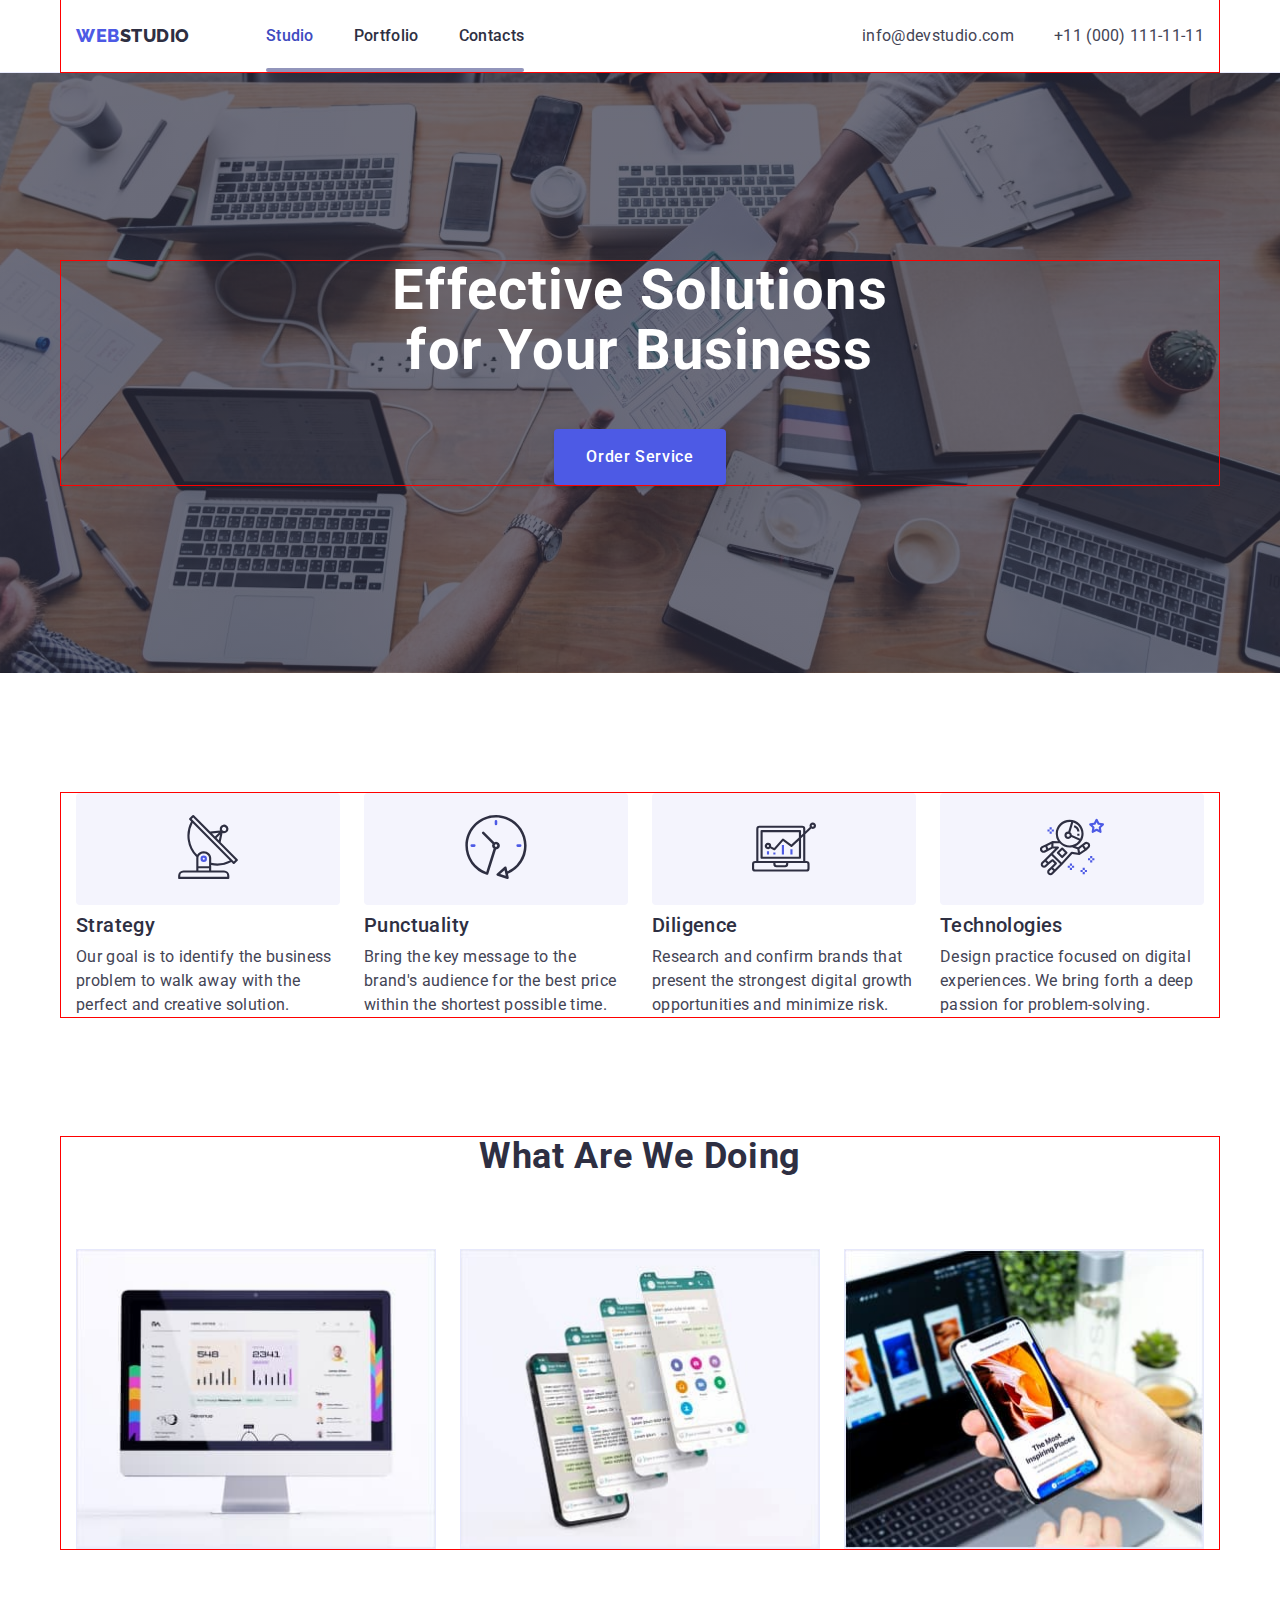
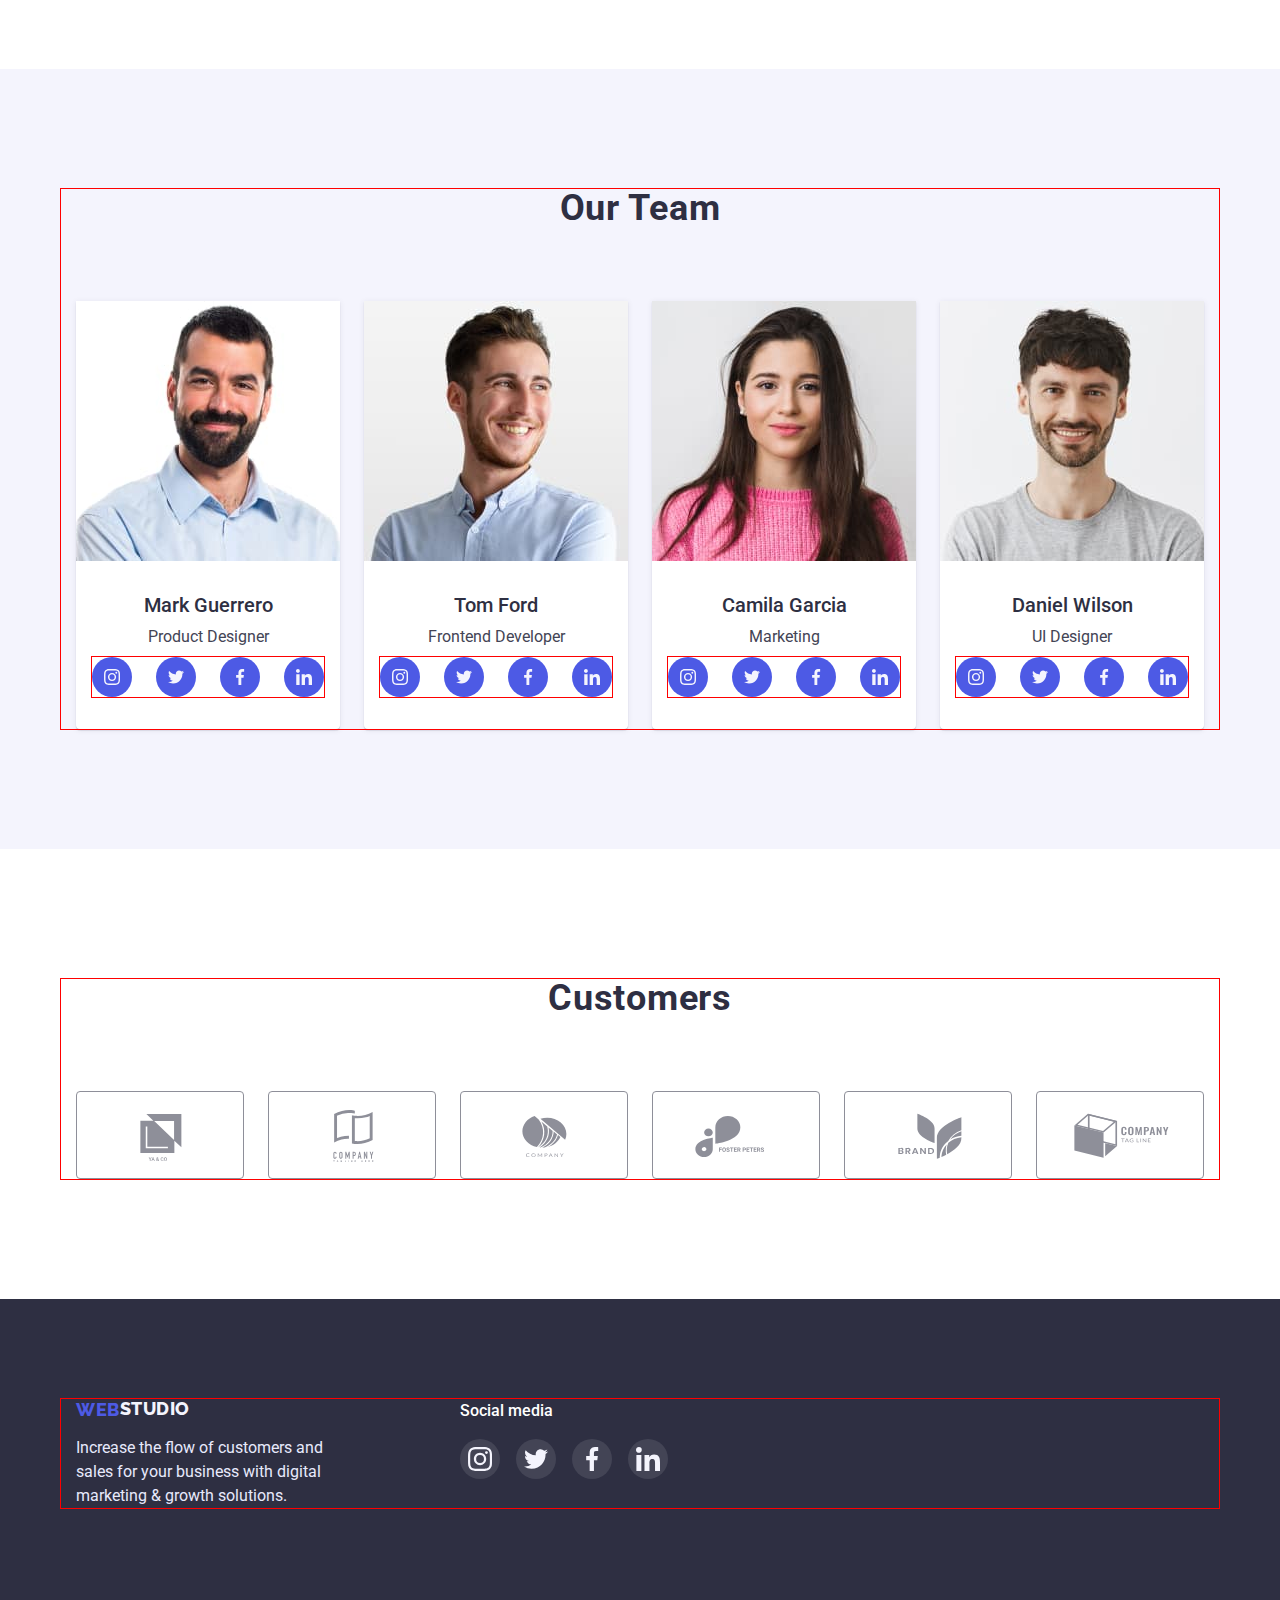
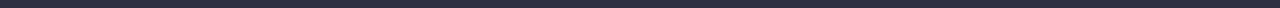
==== commit 14bde310: "dz5_v5" ====
--- a/index.html
+++ b/index.html
@@ -28,9 +28,9 @@
 					<a href="./index.html" class="logo link">Web<span>Studio</span> </a>
 
 					<ul class="nav-list">
-						<li><a href="" class="nav-link link"> Studio</a></li>
-						<li><a href="./portfolio.html" class="nav-link link">Portfolio </a></li>
-						<li><a href="" class="nav-link link">Contacts </a></li>
+						<li><a href="" class="nav-link current link "> Studio</a></li>
+						<li><a href="./portfolio.html" class="nav-link link ">Portfolio </a></li>
+						<li><a href="" class="nav-link link ">Contacts </a></li>
 					</ul>
 				</nav>
 				<address class="contact">
@@ -47,7 +47,7 @@
 				<div class="container">
 					<h1 class="hero-title">Effective Solutions for Your Business</h1>
 					<div class="btn-blok">
-						<button type="button" class="button">Order Service</button>
+						<button type="button"  class="button" data-modal-open>Order Service</button>
 					</div>
 				</div>
 			</section>
@@ -397,6 +397,17 @@
 			
 			</div>
 		</footer>
+		<!-- modal window -->
+		<div class="backdrop is-hidden" data-modal>
+			<div class="modal">
+				<button type="button" class="modal-btn" data-modal-close>
+						<svg class="icon-close-black" width="8" height="8">
+						<use href="./images/icons.svg#icon-close-black"></use>
+					</svg>
+				</button>
+				</div>
+		</div>
+		<script src="./js/modal.js"></script>
 	</body>
 </html>
 
--- a/css/styles.css
+++ b/css/styles.css
@@ -26,13 +26,12 @@
 h5,
 h6,
 p {
-	margin:0;
-	margin:0;
+	margin: 0;
+	margin: 0;
 }
 .section {
 	padding-top: 120px;
 	padding-bottom: 120px;
-
 }
 .link {
 	text-decoration: none;
@@ -67,7 +66,9 @@
 	display: flex;
 	padding: 0px;
 	gap: 40px;
-	}
+	position: relative;
+	padding: 24px 0; 
+}
 span {
 	line-height: 1.33;
 	color: var(--title-text-color);
@@ -93,18 +94,49 @@
 	color: var(--title-text-color);
 	padding-top: 24px;
 	padding-bottom: 24px;
-}
+	transition-property: color;
+	transition-duration: 250ms;
+	transition-timing-function: cubic-bezier(0.4, 0, 0.2, 1);
+	transition-delay: 250ms;
+	
+}
+
 .nav-link:hover,
 .nav-link:focus {
 	color: #4d5ae5;
-}
+	
+
+}
+.current {
+	color:rgba(64, 75, 191, 1);
+	padding: 24px 0px;
+	
+	
+}
+.current::after {
+	content:"";
+	display: block;
+	width: 100%;
+	height: 4px;
+	background: #9295bb;
+	border-radius: 2px;
+	/* bottom: -1px;
+	background-image: url("../images/hover.jpg");
+	background-repeat: no-repeat;
+	background-position: center; */
+	position: absolute; 
+	bottom: 0; 
+	left: 0;
+	
+
+}
+
 .contact {
 	margin-left: auto;
 }
 .contact-list {
 	display: flex;
 	gap: 40px;
-
 }
 .contact-link {
 	display: block;
@@ -116,9 +148,12 @@
 	color: var(--subtitle-text-color);
 	padding-top: 24px;
 	padding-bottom: 24px;
-	
-	
-}
+	transition-property: color;
+	transition-duration: 250ms;
+	transition-timing-function: cubic-bezier(0.4, 0, 0.2, 1);
+	transition-delay: 250ms;
+}
+
 .contact-link:hover,
 .contact-link:focus {
 	color: #404bbf;
@@ -136,17 +171,15 @@
 	width: 496px;
 	margin-left: auto;
 	margin-right: auto;
-		}
+}
 
 .hero-section {
-	 
 	padding-top: 188px;
 	padding-bottom: 188px;
-	background-image: linear-gradient(rgba(46, 47, 66, 0.7),rgba(46, 47, 66, 0.7)), url("../images/people-office.jpg");
-	background-repeat: no-repeat; 
+	background-image: linear-gradient(rgba(46, 47, 66, 0.7), rgba(46, 47, 66, 0.7)), url("../images/people-office.jpg");
+	background-repeat: no-repeat;
 	background-position: center;
 	background-size: 1440px;
-	
 }
 
 .button {
@@ -167,8 +200,11 @@
 	min-width: 169px;
 	padding: 16px 32px;
 	margin-top: 48px;
-
-		}
+	transition-property: color, background;
+	transition-duration: 250ms, 250ms;
+	transition-timing-function: cubic-bezier(0.4, 0, 0.2, 1), cubic-bezier(0.4, 0, 0.2, 1);
+	transition-delay: 250ms, 250ms;
+}
 
 .button:hover,
 .button:focus {
@@ -179,7 +215,87 @@
 	display: flex;
 	justify-content: center;
 	flex-direction: row;
-	}
+}
+
+/* modal */
+.backdrop {
+	display: flex;
+	background: rgba(46, 47, 66, 0.4);
+	position: fixed;
+	top: 0;
+	left: 0;
+	width: 100%;
+	height: 100%;
+	z-index: 100;
+	opacity: 1;
+	transition: opacity 250ms cubic-bezier(0.4, 0, 0.2, 1); 
+	
+}
+
+
+.backdrop.is-hidden {
+	opacity: 0;
+	pointer-events: none;
+}
+.backdrop.is-hidden.modal {
+	transform: translate(-50%, -50%) scale(1.1);
+}
+.modal {
+	background: #FCFCFC;
+	box-shadow: 0px 1px 1px rgba(0, 0, 0, 0.14), 0px 1px 3px rgba(0, 0, 0, 0.12), 0px 2px 1px rgba(0, 0, 0, 0.2);
+	border-radius: 4px;
+	width: 407px;
+	height: 576px;
+	position: absolute;
+	top: 50%;
+	left: 50%;
+	transform: translate(-50%, -50%) scale(1);
+	transition: transform 250ms cubic-bezier(0.4, 0, 0.2, 1);
+	
+}
+.modal-btn {
+	position: absolute;
+	left: 360px;	
+	top: 24px;
+	box-sizing: border-box;
+	cursor: pointer;
+	border-radius: 50%;
+	background: #E7E9FC;
+	border: 1px solid rgba(0, 0, 0, 0.1);
+	min-width: 24px;
+	padding: 8px;
+	transition-property: background;
+	transition-duration: 250ms;
+	transition-timing-function: cubic-bezier(0.4, 0, 0.2, 1);
+	
+}
+
+.modal-btn:hover,
+.modal-btn:focus {
+background: #404BBF;
+
+}
+
+.icon-close-black {
+	fill: #2E2F42;
+	display: flex;
+	justify-content: center;
+	align-items: center;
+	width: 100%;
+	height: 100%;
+	transition-property: fill;
+	transition-duration: 250ms;
+	transition-timing-function: cubic-bezier(0.4, 0, 0.2, 1);
+		
+	
+}
+
+.icon-close-black:hover,
+.icon-close-black:focus {
+	
+fill: #e7e9fc;
+
+}
 /* feature */
 
 .feature-title {
@@ -209,19 +325,18 @@
 	margin-right: 24px;
 }
 .feature-icon {
-fill:#f4f4fd, #2e2f42, #4d5ae5;
+	fill: #f4f4fd, #2e2f42, #4d5ae5;
 }
 .blok-feature-icon {
 	width: 264px;
 	height: 112px;
 	box-sizing: border-box;
-	background: #F4F4FD;
+	background: #f4f4fd;
 	border-radius: 4px;
 	display: flex;
 	justify-content: center;
-  	align-items: center;	
-}
-
+	align-items: center;
+}
 
 .feature-subtitle {
 	font-weight: 500;
@@ -265,7 +380,7 @@
 	flex-direction: column;
 	align-items: flex-start;
 	padding: 0px;
-	}
+}
 .activity-item:not(:last-child) {
 	margin-right: 24px;
 }
@@ -297,7 +412,7 @@
 }
 .team-list {
 	display: flex;
-	}
+}
 .team-inner {
 	background: #ffffff;
 	box-shadow: 0px 1px 6px rgba(46, 47, 66, 0.08), 0px 1px 1px rgba(46, 47, 66, 0.16), 0px 2px 1px rgba(46, 47, 66, 0.08);
@@ -306,8 +421,8 @@
 	flex-direction: column;
 	align-items: center;
 }
-.team-text{
-	padding:32px 16px ;
+.team-text {
+	padding: 32px 16px;
 }
 .team-inner:not(:last-child) {
 	margin-right: 24px;
@@ -341,78 +456,87 @@
 	background: #4d5ae5;
 	display: flex;
 	justify-content: center;
-  	align-items: center;	
-	border-radius : 50%;
-	
-
-}
-
-.team-social:hover,
-.team-social:focus {
-	background: #404BBF;
-}
+	align-items: center;
+	border-radius: 50%;
+}
+
 
 .team-icon {
-fill: #F4F4FD;
+	fill: #f4f4fd;
+	width: 100%;
+	height: 100%;
+	display: flex;
+	justify-content: center;
+	align-items: center;
+	border-radius: 50%;
+	transition-property: background;
+	transition-duration: 250ms;
+	transition-timing-function: cubic-bezier(0.4, 0, 0.2, 1);
+	
 }
 
 .team-icon:hover,
-.team-icon:focus{
-	
-}
+.team-icon:focus {
+	background: #404bbf;
+}
+
 /* customers */
 .customers {
 	padding-top: 130px;
 }
 .customers-title {
-font-family: 'Roboto';
-font-style: normal;
-font-weight: 700;
-font-size: 36px;
-line-height: 1.11;
-color: #2E2F42;
-text-align: center;
-letter-spacing: 0.02em;
-text-transform: capitalize;
-margin-bottom: 72px;
+	font-family: "Roboto";
+	font-style: normal;
+	font-weight: 700;
+	font-size: 36px;
+	line-height: 1.11;
+	color: #2e2f42;
+	text-align: center;
+	letter-spacing: 0.02em;
+	text-transform: capitalize;
+	margin-bottom: 72px;
 }
 
 .customers-list {
 	display: flex;
 	gap: 24px;
 }
- .customers-item {
+.customers-item {
 	width: 168px;
 	height: 88px;
 	box-sizing: border-box;
-	/* border: 1px solid #8E8F99;
-	border-radius: 4px; */
-	display: flex;
-	justify-content: center;
-	align-items: center;
-	fill: #8E8F99;
- }
- 
- .customers-icon {
-	fill: #8E8F99;
-	border: 1px solid #8E8F99;
+	display: flex;
+	justify-content: center;
+	align-items: center;
+	fill: #8e8f99;
+}
+
+.customers-icon {
+	fill: #8e8f99;
+	border: 1px solid #8e8f99;
 	border-radius: 4px;
- }
- .customers-icon:hover,
- .customers-icon:focus {
-	fill: #404BBF;
-	border: 1px solid #404BBF;
+	width: 100%;
+	height: 100%;
+	display: flex;
+	justify-content: center;
+	align-items: center;
+	transition-property: fill, border, border-radius;
+	transition-duration: 250ms, 250ms, 250ms;
+	transition-timing-function: cubic-bezier(0.4, 0, 0.2, 1), cubic-bezier(0.4, 0, 0.2, 1), cubic-bezier(0.4, 0, 0.2, 1);
+	
+}
+.customers-icon:hover,
+.customers-icon:focus {
+	fill: #404bbf;
+	border: 1px solid #404bbf;
 	border-radius: 4px;
 	fill: #404bbf;
-
- }
- 
-	
- 
+}
+
 /* footer */
- .blok-logo-social {
-	display: flex;
- }
+.blok-logo-social {
+	display: flex;
+}
 .logo-blok {
 	margin-bottom: 16px;
 }
@@ -446,7 +570,7 @@
 	line-height: 1.5;
 	color: #e7e9fc;
 	width: 264px;
-	}
+}
 .blok-footer {
 	background: #2e2f42;
 	padding-top: 100px;
@@ -454,14 +578,14 @@
 }
 
 .footer-title {
-	font-family: 'Roboto';
+	font-family: "Roboto";
 	font-style: normal;
 	font-weight: 500;
 	font-size: 16px;
 	line-height: 1.5;
-	color: #FFFFFF;
+	color: #ffffff;
 	margin-bottom: 16px;
-	}
+}
 .footer-social {
 	margin-left: 120px;
 }
@@ -469,30 +593,40 @@
 	display: flex;
 	gap: 16px;
 }
- .footer-item {
+.footer-item {
 	width: 40px;
 	height: 40px;
 	display: flex;
 	justify-content: center;
 	align-items: center;
-	border-radius : 50%;
 	background: #434455;
-
- }
- .icon-social {
-	display: flex;
-		
- }
-
-
-.footer-item:hover,
-.footer-item:focus {
+	border-radius: 50%;
+}
+
+
+.icon-social {
+	display: flex;
+}
+
+
+
+.footer-icon {
+	fill: #f4f4fd;
+	width: 100%;
+	height: 100%;
+	display: flex;
+	justify-content: center;
+	align-items: center;
+	border-radius: 50%;
+	transition-property: background;
+	transition-duration: 250ms;
+	transition-timing-function: cubic-bezier(0.4, 0, 0.2, 1);
+	}
+
+.footer-icon:hover,
+.footer-icon:focus {
 	background: #31d0aa;
-}
- 
-.footer-icon {
-	fill: #F4F4FD;
-}
+	}
 /* portfolio */
 /* top-line */
 /* section */
@@ -503,15 +637,14 @@
 	padding-bottom: 120px;
 }
 .list-button {
-display: flex;
-flex-direction: row;
-align-items: flex-start;
-padding: 0px;
-gap: 24px;
-justify-content: center;
-margin-bottom: 72px; ;
-}
-
+	display: flex;
+	flex-direction: row;
+	align-items: flex-start;
+	padding: 0px;
+	gap: 24px;
+	justify-content: center;
+	margin-bottom: 72px;
+}
 
 .button-text {
 	font-family: inherit;
@@ -531,44 +664,77 @@
 	border: 1px solid #e7e9fc;
 	border-radius: 4px;
 	padding: 12px 24px;
+	transition-property: background, box-shadow, border-color, color;
+	transition-duration: 250ms;
+	transition-timing-function: cubic-bezier(0.4, 0, 0.2, 1);
 }
 .button-text:hover,
 .button-text:focus {
-	background: #404bbf; 
+	background: #404bbf;
 	box-shadow: 0px 3px 1px rgba(0, 0, 0, 0.1), 0px 2px 1px rgba(0, 0, 0, 0.08), 0px 2px 2px rgba(0, 0, 0, 0.12);
 	border-radius: 4px;
 	border-color: #404bbf;
-	color: #ffffff; 
-	
-
-	
+	color: #ffffff;
 }
 
 .project-list {
 	display: flex;
 	flex-wrap: wrap;
 	gap: 24px;
-	padding: ;
 	list-style: none;
 }
 
 .project-item {
 	flex-basis: calc((100% - 48px) / 3);
-	}
+	transition-property: background, box-shadow;
+	transition-duration: 250ms, 250ms;
+	transition-timing-function: cubic-bezier(0.4, 0, 0.2, 1), cubic-bezier(0.4, 0, 0.2, 1);
+	transition-delay: 250ms, 250ms;
+}
+
 .project-item:hover,
 .project-item:focus {
-	background: #FFFFFF;
+	background: #ffffff;
 	box-shadow: 0px 1px 6px rgba(46, 47, 66, 0.08), 0px 1px 1px rgba(46, 47, 66, 0.16), 0px 2px 1px rgba(46, 47, 66, 0.08);
-	
-}
- .project-subtitle {
+}
+
+.overlay {
+	font-style: normal;
+	font-weight: 400;
+	font-size: 16px;
+	line-height: 24px;
+	letter-spacing: 0.02em;
+	color: #f4f4fd;
+	padding: 40px 32px 164px 32px;
+	position: absolute;
+	background: #4d5ae5;
+	mix-blend-mode: normal;
+	width: 100%;
+	top: 0;
+	left: 0;
+	transform: translate(0, 100%);
+	transition: 250ms linear;
+}
+.overlay-box {
+	display: block;
+	position: relative;
+	overflow: hidden;
+	transition-property: transform;
+	transition-duration: 250ms;
+	transition-timing-function: cubic-bezier(0.4, 0, 0.2, 1);
+	transition-delay: 250ms;
+}
+.overlay-box:hover .overlay {
+	transform: translate(0, 0);
+}
+
+.project-subtitle {
 	font-weight: 500;
 	font-size: 20px;
 	line-height: 1.2;
 	letter-spacing: 0.02em;
 	color: var(--title-text-color);
-	} 	
-	
+}
 
 .project-text {
 	font-weight: 400;
@@ -577,14 +743,12 @@
 	letter-spacing: 0.02em;
 	color: var(--subtitle-text-color);
 }
- 
-
-.blok-text{
-	padding-top: 32px;  
+
+.blok-text {
+	padding-top: 32px;
 	padding-bottom: 32px;
-	padding-left: 16px; 
-	border-bottom: 1px solid #E7E9FC;
-	border-left: 1px solid #E7E9FC;
-	border-right: 1px solid #E7E9FC;;
-	
-} 
+	padding-left: 16px;
+	border-bottom: 1px solid #e7e9fc;
+	border-left: 1px solid #e7e9fc;
+	border-right: 1px solid #e7e9fc;
+}
